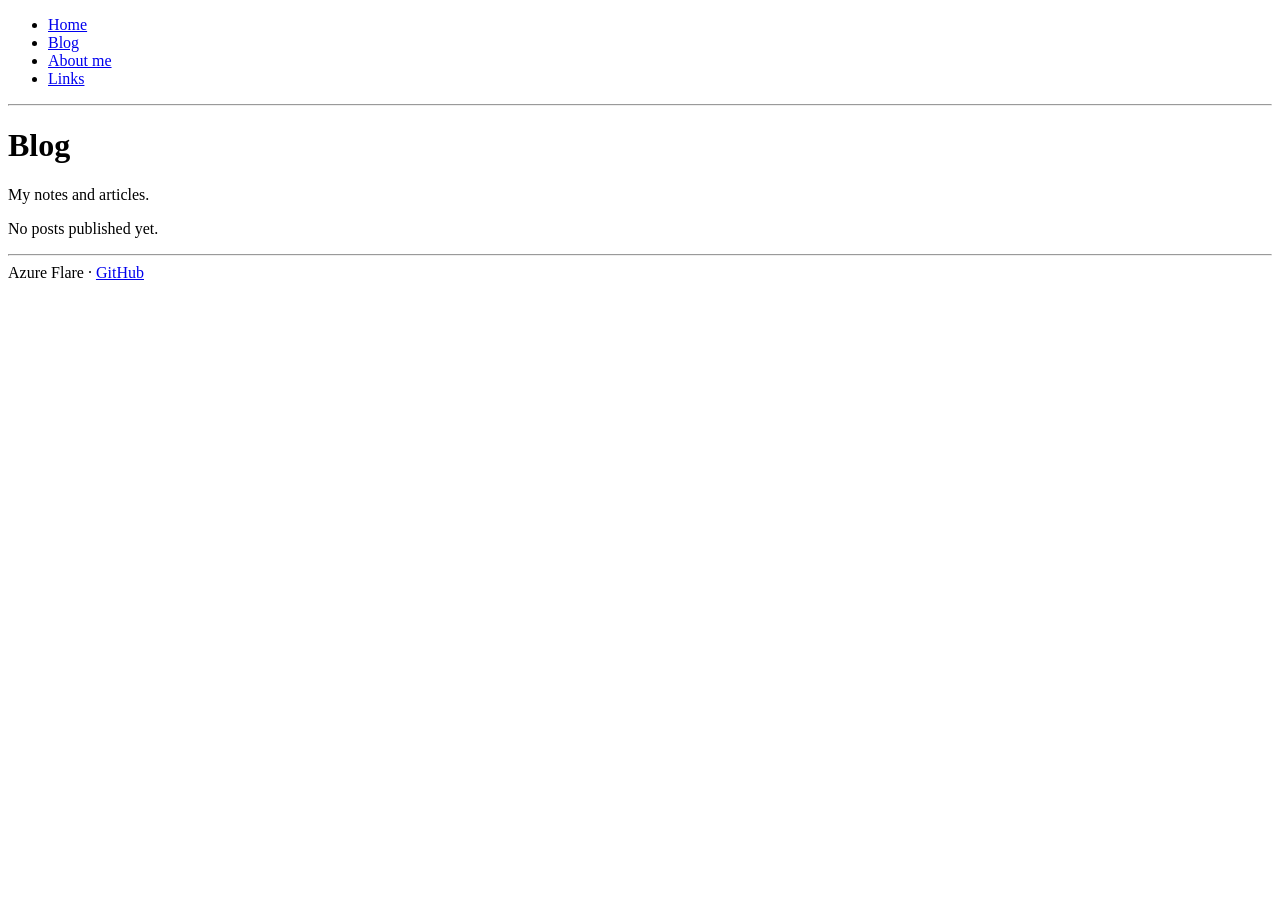
==== blog/index.html @ 76f73186 "Update GitHub username and Pages URLs to rotterdamsterdam" ====
<!doctype html>
<html lang="en">
  <head>
    <meta charset="utf-8">
    <link id="site-favicon" rel="icon" type="image/png" href="https://avatars.githubusercontent.com/u/141839719?s=64">
    <meta name="viewport" content="width=device-width, initial-scale=1">
    <meta name="description" content="Azure Flare’s personal website. Profile and projects on GitHub.">
    <title>Blog — Azure Flare</title>
    <link rel="stylesheet" href="../style.css?v=11">
    <!-- Translations load before the language and theme controls. -->
    <script src="../languages/en.js?v=11" defer>
    </script>
    <script src="../languages/ru.js?v=11" defer>
    </script>
    <script src="../languages/uk.js?v=11" defer>
    </script>
    <script src="../profile.js?v=11" defer></script>
    <script src="../main.js?v=11" defer>
    </script>
    <script src="../theme.js?v=11" defer>
    </script>
  </head>
  <body data-page="blog">
    <header class="main-menu">
      <nav aria-label="Main navigation">
        <ul>
          <li>
            <a data-i18n="home" href="../?v=11">Home</a>
          </li>
          <li><a data-i18n="blog" href="../blog/?v=11" aria-current="page">Blog</a></li>
          <li>
            <a data-i18n="about" href="../about.html?v=11">About me</a>
          </li>
          <li>
            <a data-i18n="links" href="../links.html?v=11">Links</a>
          </li>
        </ul>
      </nav>
      <label class="language-control" hidden>
        <span data-i18n="language">Language</span>
        <select id="language-select">
          <option value="en">English</option>
          <option value="ru">Русский</option>
          <option value="uk">Українська</option>
        </select>
      </label>
      <hr>
    </header>
    <main class="main-body">
      <h1 data-i18n="blog">Blog</h1>
      <p data-i18n="blogIntro">My notes and articles.</p>
      <!-- Add a list item here for each published post. -->
      <ul class="post-list"></ul>
      <p data-i18n="blogEmpty">No posts published yet.</p>
    </main>
    <hr>
    <footer>
      <span>Azure Flare · <a href="https://github.com/rotterdamsterdam">GitHub</a>
      </span>
      <button type="button" id="theme-toggle" hidden>Light theme</button>
    </footer>
  </body>
</html>
---- style.css ----
/* Shared styles. Order matters: colors, base rules, compact layout. */
@import url("./styles/themes.css?v=11");
@import url("./styles/base.css?v=11");
@import url("./styles/profile.css?v=11");
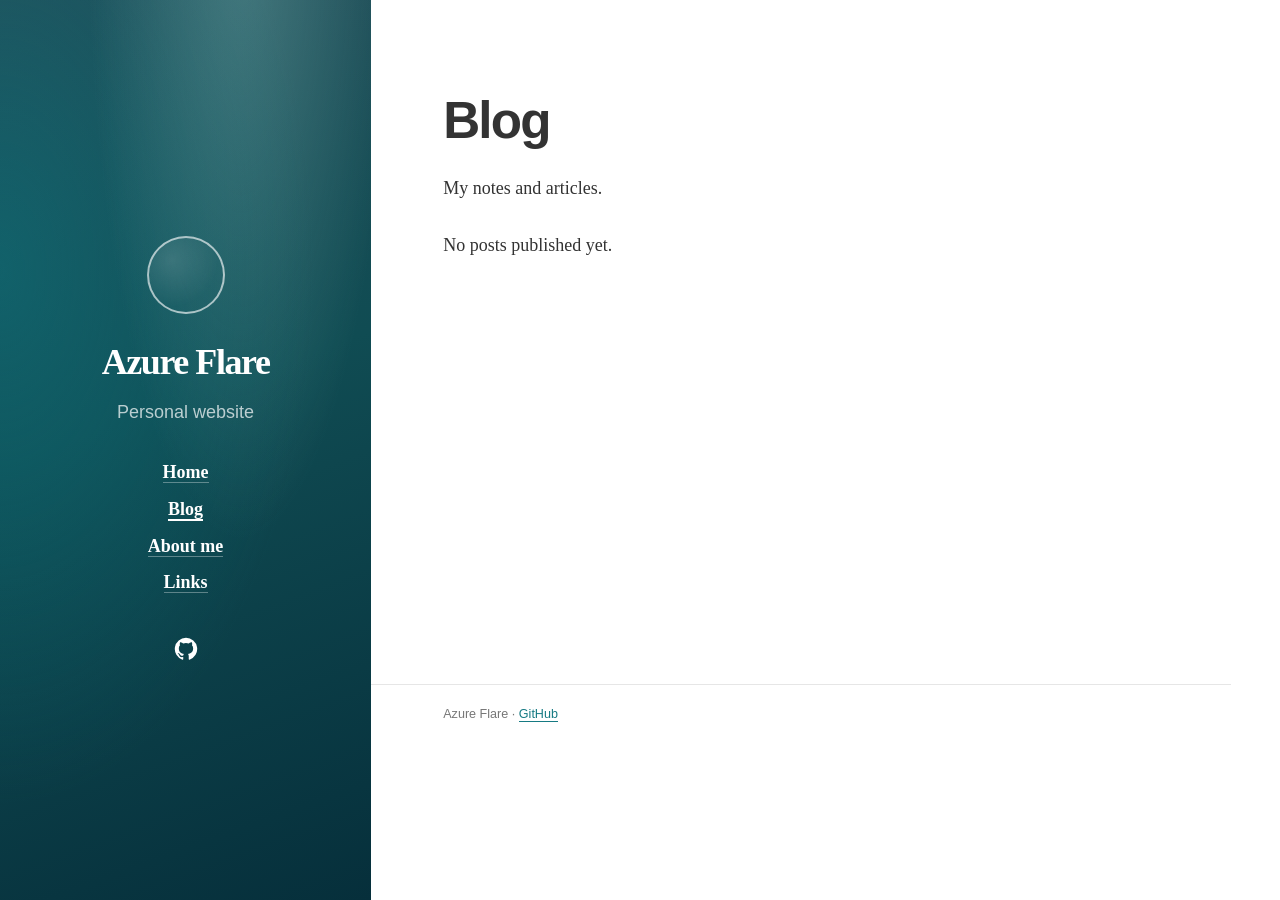
==== commit af64b326: "Redesign site with Hydejack-inspired teal cover, sidebar and reading typography" ====
--- a/blog/index.html
+++ b/blog/index.html
@@ -6,33 +6,37 @@
     <meta name="viewport" content="width=device-width, initial-scale=1">
     <meta name="description" content="Azure Flare’s personal website. Profile and projects on GitHub.">
     <title>Blog — Azure Flare</title>
-    <link rel="stylesheet" href="../style.css?v=11">
+    <link rel="stylesheet" href="../style.css?v=12">
     <!-- Translations load before the language and theme controls. -->
-    <script src="../languages/en.js?v=11" defer>
+    <script src="../languages/en.js?v=12" defer>
     </script>
-    <script src="../languages/ru.js?v=11" defer>
+    <script src="../languages/ru.js?v=12" defer>
     </script>
-    <script src="../languages/uk.js?v=11" defer>
+    <script src="../languages/uk.js?v=12" defer>
     </script>
-    <script src="../profile.js?v=11" defer></script>
-    <script src="../main.js?v=11" defer>
+    <script src="../profile.js?v=12" defer></script>
+    <script src="../main.js?v=12" defer>
     </script>
-    <script src="../theme.js?v=11" defer>
+    <script src="../theme.js?v=12" defer>
     </script>
   </head>
   <body data-page="blog">
     <header class="main-menu">
+      <div class="sidebar-identity">
+        <a class="site-brand" href="../?v=12">Azure Flare</a>
+        <p class="site-tagline" data-i18n="personal">Personal website</p>
+      </div>
       <nav aria-label="Main navigation">
         <ul>
           <li>
-            <a data-i18n="home" href="../?v=11">Home</a>
+            <a data-i18n="home" href="../?v=12">Home</a>
           </li>
-          <li><a data-i18n="blog" href="../blog/?v=11" aria-current="page">Blog</a></li>
+          <li><a data-i18n="blog" href="../blog/?v=12" aria-current="page">Blog</a></li>
           <li>
-            <a data-i18n="about" href="../about.html?v=11">About me</a>
+            <a data-i18n="about" href="../about.html?v=12">About me</a>
           </li>
           <li>
-            <a data-i18n="links" href="../links.html?v=11">Links</a>
+            <a data-i18n="links" href="../links.html?v=12">Links</a>
           </li>
         </ul>
       </nav>
@@ -44,7 +48,9 @@
           <option value="uk">Українська</option>
         </select>
       </label>
-      <hr>
+      <a class="sidebar-social" href="https://github.com/rotterdamsterdam" aria-label="GitHub">
+        <svg viewBox="0 0 24 24" width="24" height="24" aria-hidden="true"><path fill="currentColor" d="M12 .8a11.2 11.2 0 0 0-3.54 21.83c.56.1.77-.24.77-.54v-2.1c-3.13.68-3.79-1.33-3.79-1.33-.51-1.3-1.25-1.65-1.25-1.65-1.02-.7.08-.69.08-.69 1.13.08 1.72 1.16 1.72 1.16 1 1.71 2.62 1.22 3.26.93.1-.72.39-1.22.71-1.5-2.5-.28-5.13-1.25-5.13-5.57 0-1.23.44-2.24 1.16-3.03-.12-.28-.5-1.43.11-2.98 0 0 .95-.3 3.08 1.15a10.7 10.7 0 0 1 5.6 0c2.14-1.45 3.08-1.15 3.08-1.15.61 1.55.23 2.7.11 2.98.72.79 1.16 1.8 1.16 3.03 0 4.33-2.64 5.28-5.15 5.56.4.35.76 1.03.76 2.08v3.11c0 .3.2.65.78.54A11.2 11.2 0 0 0 12 .8Z"/></svg>
+      </a>
     </header>
     <main class="main-body">
       <h1 data-i18n="blog">Blog</h1>
--- a/style.css
+++ b/style.css
@@ -1,4 +1,4 @@
-/* Shared styles. Order matters: colors, base rules, compact layout. */
-@import url("./styles/themes.css?v=11");
-@import url("./styles/base.css?v=11");
-@import url("./styles/profile.css?v=11");
+/* Shared stylesheet entry point. Keep imports in this order. */
+@import url("./styles/themes.css?v=12");
+@import url("./styles/base.css?v=12");
+@import url("./styles/profile.css?v=12");
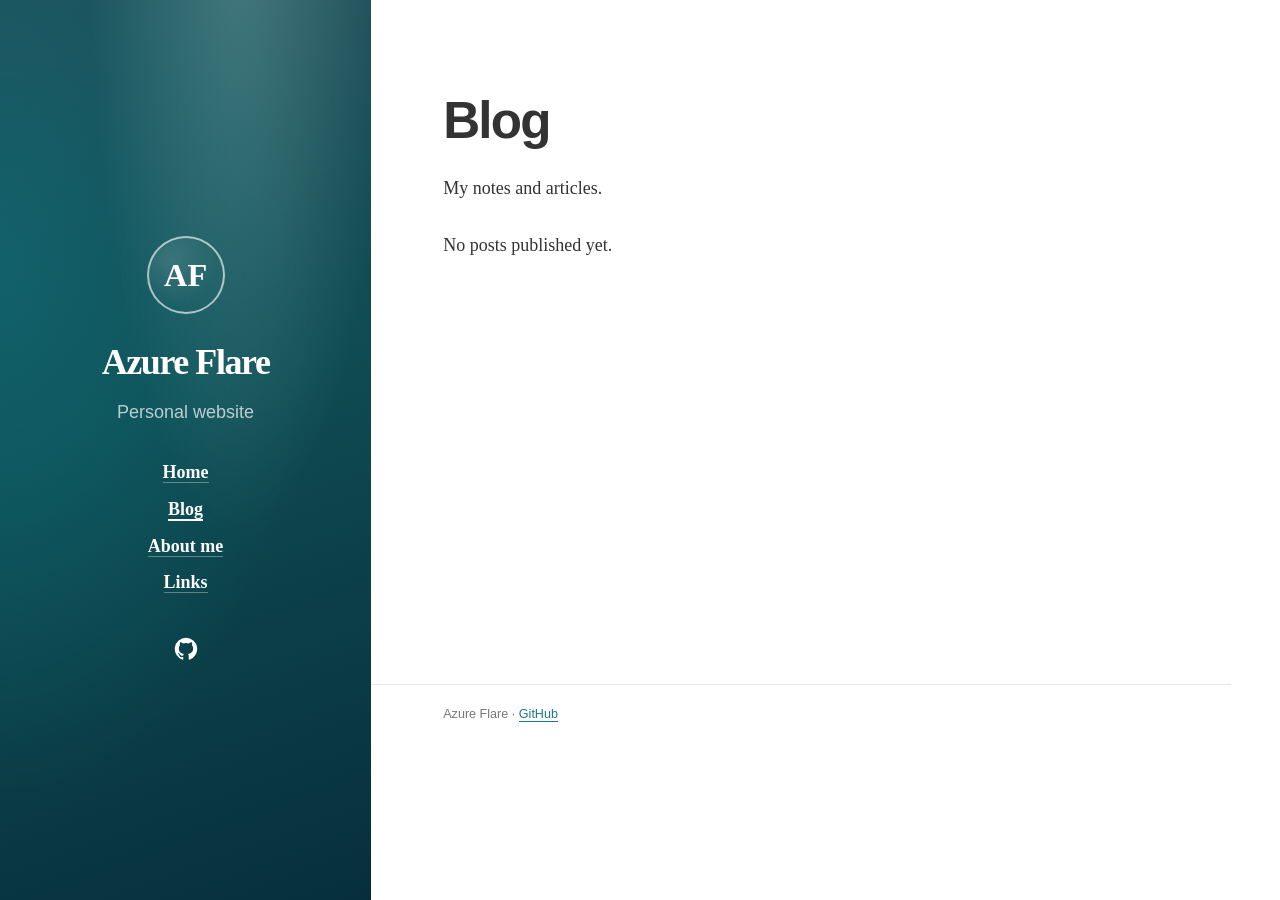
==== commit f7502f02: "Finish cover monogram and refresh shared layout assets" ====
--- a/blog/index.html
+++ b/blog/index.html
@@ -6,37 +6,37 @@
     <meta name="viewport" content="width=device-width, initial-scale=1">
     <meta name="description" content="Azure Flare’s personal website. Profile and projects on GitHub.">
     <title>Blog — Azure Flare</title>
-    <link rel="stylesheet" href="../style.css?v=12">
+    <link rel="stylesheet" href="../style.css?v=13">
     <!-- Translations load before the language and theme controls. -->
-    <script src="../languages/en.js?v=12" defer>
+    <script src="../languages/en.js?v=13" defer>
     </script>
-    <script src="../languages/ru.js?v=12" defer>
+    <script src="../languages/ru.js?v=13" defer>
     </script>
-    <script src="../languages/uk.js?v=12" defer>
+    <script src="../languages/uk.js?v=13" defer>
     </script>
-    <script src="../profile.js?v=12" defer></script>
-    <script src="../main.js?v=12" defer>
+    <script src="../profile.js?v=13" defer></script>
+    <script src="../main.js?v=13" defer>
     </script>
-    <script src="../theme.js?v=12" defer>
+    <script src="../theme.js?v=13" defer>
     </script>
   </head>
   <body data-page="blog">
     <header class="main-menu">
       <div class="sidebar-identity">
-        <a class="site-brand" href="../?v=12">Azure Flare</a>
+        <a class="site-brand" href="../?v=13">Azure Flare</a>
         <p class="site-tagline" data-i18n="personal">Personal website</p>
       </div>
       <nav aria-label="Main navigation">
         <ul>
           <li>
-            <a data-i18n="home" href="../?v=12">Home</a>
+            <a data-i18n="home" href="../?v=13">Home</a>
           </li>
-          <li><a data-i18n="blog" href="../blog/?v=12" aria-current="page">Blog</a></li>
+          <li><a data-i18n="blog" href="../blog/?v=13" aria-current="page">Blog</a></li>
           <li>
-            <a data-i18n="about" href="../about.html?v=12">About me</a>
+            <a data-i18n="about" href="../about.html?v=13">About me</a>
           </li>
           <li>
-            <a data-i18n="links" href="../links.html?v=12">Links</a>
+            <a data-i18n="links" href="../links.html?v=13">Links</a>
           </li>
         </ul>
       </nav>
--- a/style.css
+++ b/style.css
@@ -1,4 +1,4 @@
 /* Shared stylesheet entry point. Keep imports in this order. */
-@import url("./styles/themes.css?v=12");
-@import url("./styles/base.css?v=12");
-@import url("./styles/profile.css?v=12");
+@import url("./styles/themes.css?v=13");
+@import url("./styles/base.css?v=13");
+@import url("./styles/profile.css?v=13");
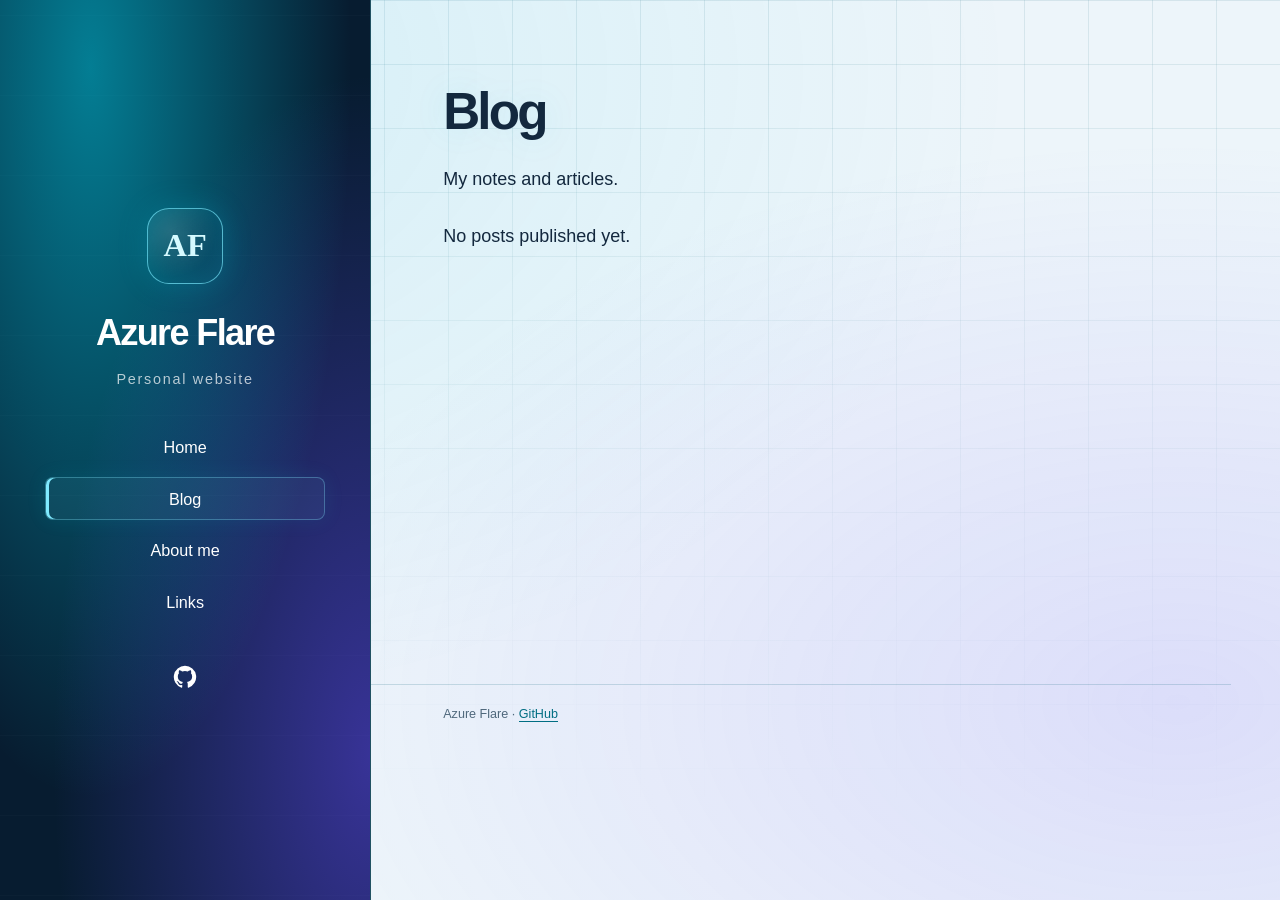
==== commit ac2d49ec: "Add futuristic neon surfaces, animated atmosphere and accessible motion effects" ====
--- a/blog/index.html
+++ b/blog/index.html
@@ -6,37 +6,38 @@
     <meta name="viewport" content="width=device-width, initial-scale=1">
     <meta name="description" content="Azure Flare’s personal website. Profile and projects on GitHub.">
     <title>Blog — Azure Flare</title>
-    <link rel="stylesheet" href="../style.css?v=13">
+    <link rel="stylesheet" href="../style.css?v=14">
     <!-- Translations load before the language and theme controls. -->
-    <script src="../languages/en.js?v=13" defer>
+    <script src="../languages/en.js?v=14" defer>
     </script>
-    <script src="../languages/ru.js?v=13" defer>
+    <script src="../languages/ru.js?v=14" defer>
     </script>
-    <script src="../languages/uk.js?v=13" defer>
+    <script src="../languages/uk.js?v=14" defer>
     </script>
-    <script src="../profile.js?v=13" defer></script>
-    <script src="../main.js?v=13" defer>
+    <script src="../profile.js?v=14" defer></script>
+    <script src="../main.js?v=14" defer>
     </script>
-    <script src="../theme.js?v=13" defer>
+    <script src="../theme.js?v=14" defer>
     </script>
+    <script src="../motion.js?v=14" defer></script>
   </head>
   <body data-page="blog">
     <header class="main-menu">
       <div class="sidebar-identity">
-        <a class="site-brand" href="../?v=13">Azure Flare</a>
+        <a class="site-brand" href="../?v=14">Azure Flare</a>
         <p class="site-tagline" data-i18n="personal">Personal website</p>
       </div>
       <nav aria-label="Main navigation">
         <ul>
           <li>
-            <a data-i18n="home" href="../?v=13">Home</a>
+            <a data-i18n="home" href="../?v=14">Home</a>
           </li>
-          <li><a data-i18n="blog" href="../blog/?v=13" aria-current="page">Blog</a></li>
+          <li><a data-i18n="blog" href="../blog/?v=14" aria-current="page">Blog</a></li>
           <li>
-            <a data-i18n="about" href="../about.html?v=13">About me</a>
+            <a data-i18n="about" href="../about.html?v=14">About me</a>
           </li>
           <li>
-            <a data-i18n="links" href="../links.html?v=13">Links</a>
+            <a data-i18n="links" href="../links.html?v=14">Links</a>
           </li>
         </ul>
       </nav>
--- a/style.css
+++ b/style.css
@@ -1,4 +1,5 @@
-/* Shared stylesheet entry point. Keep imports in this order. */
-@import url("./styles/themes.css?v=13");
-@import url("./styles/base.css?v=13");
-@import url("./styles/profile.css?v=13");
+/* Shared styles, followed by the futuristic visual layer. */
+@import url("./styles/themes.css?v=14");
+@import url("./styles/base.css?v=14");
+@import url("./styles/profile.css?v=14");
+@import url("./styles/future.css?v=14");
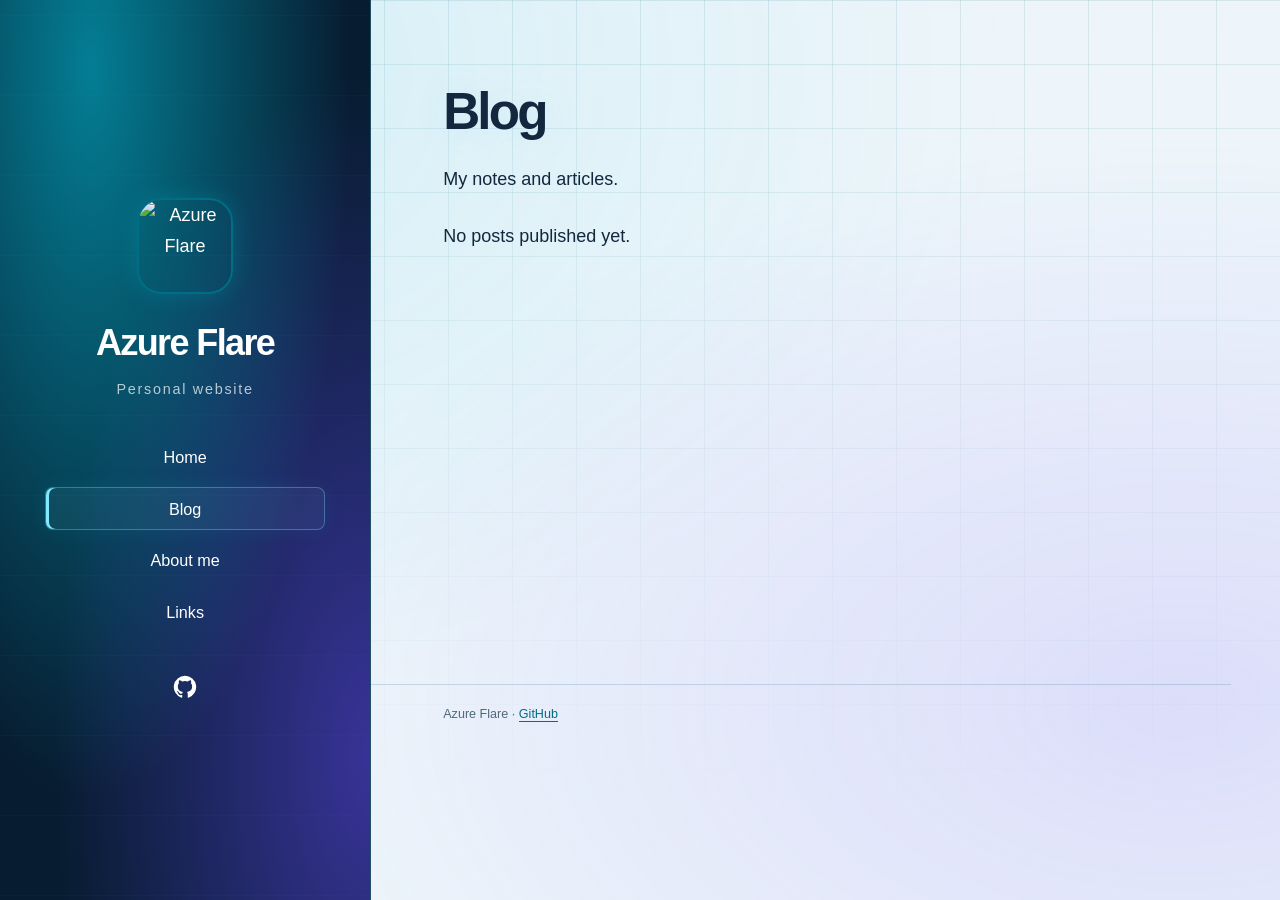
==== commit 23531df8: "Replace AF monogram with synced GitHub avatar and add reliable menu transitions" ====
--- a/blog/index.html
+++ b/blog/index.html
@@ -6,38 +6,39 @@
     <meta name="viewport" content="width=device-width, initial-scale=1">
     <meta name="description" content="Azure Flare’s personal website. Profile and projects on GitHub.">
     <title>Blog — Azure Flare</title>
-    <link rel="stylesheet" href="../style.css?v=14">
+    <link rel="stylesheet" href="../style.css?v=16">
     <!-- Translations load before the language and theme controls. -->
-    <script src="../languages/en.js?v=14" defer>
+    <script src="../languages/en.js?v=16" defer>
     </script>
-    <script src="../languages/ru.js?v=14" defer>
+    <script src="../languages/ru.js?v=16" defer>
     </script>
-    <script src="../languages/uk.js?v=14" defer>
+    <script src="../languages/uk.js?v=16" defer>
     </script>
-    <script src="../profile.js?v=14" defer></script>
-    <script src="../main.js?v=14" defer>
+    <script src="../profile.js?v=16" defer></script>
+    <script src="../main.js?v=16" defer>
     </script>
-    <script src="../theme.js?v=14" defer>
+    <script src="../theme.js?v=16" defer>
     </script>
-    <script src="../motion.js?v=14" defer></script>
+    <script src="../motion.js?v=16" defer></script>
   </head>
   <body data-page="blog">
     <header class="main-menu">
       <div class="sidebar-identity">
-        <a class="site-brand" href="../?v=14">Azure Flare</a>
+        <img class="profile-avatar sidebar-avatar" src="https://avatars.githubusercontent.com/u/141839719?s=288" alt="Azure Flare" width="96" height="96">
+        <a class="site-brand" href="../?v=16">Azure Flare</a>
         <p class="site-tagline" data-i18n="personal">Personal website</p>
       </div>
       <nav aria-label="Main navigation">
         <ul>
           <li>
-            <a data-i18n="home" href="../?v=14">Home</a>
+            <a data-i18n="home" href="../?v=16">Home</a>
           </li>
-          <li><a data-i18n="blog" href="../blog/?v=14" aria-current="page">Blog</a></li>
+          <li><a data-i18n="blog" href="../blog/?v=16" aria-current="page">Blog</a></li>
           <li>
-            <a data-i18n="about" href="../about.html?v=14">About me</a>
+            <a data-i18n="about" href="../about.html?v=16">About me</a>
           </li>
           <li>
-            <a data-i18n="links" href="../links.html?v=14">Links</a>
+            <a data-i18n="links" href="../links.html?v=16">Links</a>
           </li>
         </ul>
       </nav>
--- a/style.css
+++ b/style.css
@@ -1,5 +1,5 @@
 /* Shared styles, followed by the futuristic visual layer. */
-@import url("./styles/themes.css?v=14");
-@import url("./styles/base.css?v=14");
-@import url("./styles/profile.css?v=14");
-@import url("./styles/future.css?v=14");
+@import url("./styles/themes.css?v=16");
+@import url("./styles/base.css?v=16");
+@import url("./styles/profile.css?v=16");
+@import url("./styles/future.css?v=16");
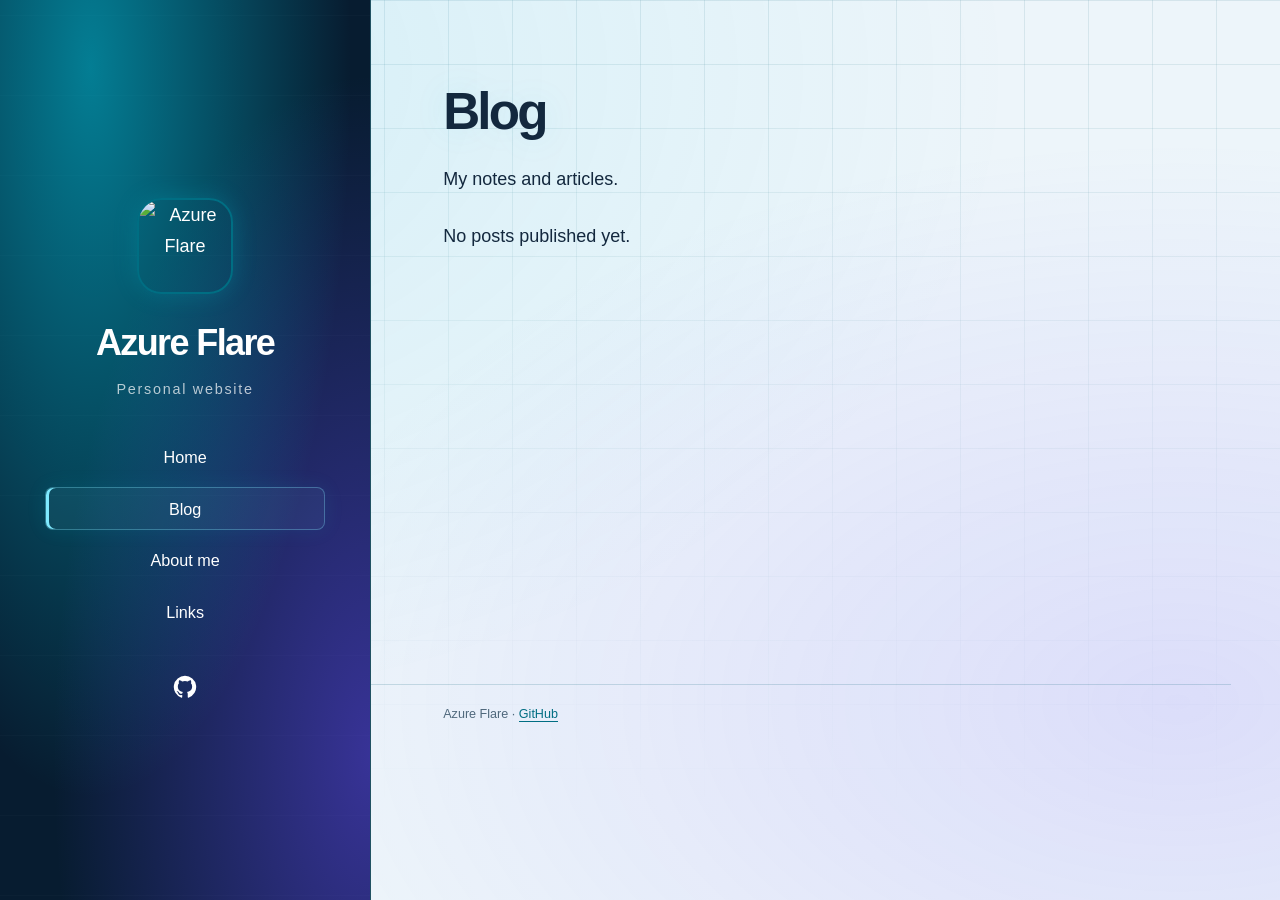
==== commit 70398eff: "Animate sidebar identity and navigation during page changes" ====
--- a/blog/index.html
+++ b/blog/index.html
@@ -6,39 +6,39 @@
     <meta name="viewport" content="width=device-width, initial-scale=1">
     <meta name="description" content="Azure Flare’s personal website. Profile and projects on GitHub.">
     <title>Blog — Azure Flare</title>
-    <link rel="stylesheet" href="../style.css?v=16">
+    <link rel="stylesheet" href="../style.css?v=17">
     <!-- Translations load before the language and theme controls. -->
-    <script src="../languages/en.js?v=16" defer>
+    <script src="../languages/en.js?v=17" defer>
     </script>
-    <script src="../languages/ru.js?v=16" defer>
+    <script src="../languages/ru.js?v=17" defer>
     </script>
-    <script src="../languages/uk.js?v=16" defer>
+    <script src="../languages/uk.js?v=17" defer>
     </script>
-    <script src="../profile.js?v=16" defer></script>
-    <script src="../main.js?v=16" defer>
+    <script src="../profile.js?v=17" defer></script>
+    <script src="../main.js?v=17" defer>
     </script>
-    <script src="../theme.js?v=16" defer>
+    <script src="../theme.js?v=17" defer>
     </script>
-    <script src="../motion.js?v=16" defer></script>
+    <script src="../motion.js?v=17" defer></script>
   </head>
   <body data-page="blog">
     <header class="main-menu">
       <div class="sidebar-identity">
         <img class="profile-avatar sidebar-avatar" src="https://avatars.githubusercontent.com/u/141839719?s=288" alt="Azure Flare" width="96" height="96">
-        <a class="site-brand" href="../?v=16">Azure Flare</a>
+        <a class="site-brand" href="../?v=17">Azure Flare</a>
         <p class="site-tagline" data-i18n="personal">Personal website</p>
       </div>
       <nav aria-label="Main navigation">
         <ul>
           <li>
-            <a data-i18n="home" href="../?v=16">Home</a>
+            <a data-i18n="home" href="../?v=17">Home</a>
           </li>
-          <li><a data-i18n="blog" href="../blog/?v=16" aria-current="page">Blog</a></li>
+          <li><a data-i18n="blog" href="../blog/?v=17" aria-current="page">Blog</a></li>
           <li>
-            <a data-i18n="about" href="../about.html?v=16">About me</a>
+            <a data-i18n="about" href="../about.html?v=17">About me</a>
           </li>
           <li>
-            <a data-i18n="links" href="../links.html?v=16">Links</a>
+            <a data-i18n="links" href="../links.html?v=17">Links</a>
           </li>
         </ul>
       </nav>
--- a/style.css
+++ b/style.css
@@ -1,5 +1,5 @@
 /* Shared styles, followed by the futuristic visual layer. */
-@import url("./styles/themes.css?v=16");
-@import url("./styles/base.css?v=16");
-@import url("./styles/profile.css?v=16");
-@import url("./styles/future.css?v=16");
+@import url("./styles/themes.css?v=17");
+@import url("./styles/base.css?v=17");
+@import url("./styles/profile.css?v=17");
+@import url("./styles/future.css?v=17");
